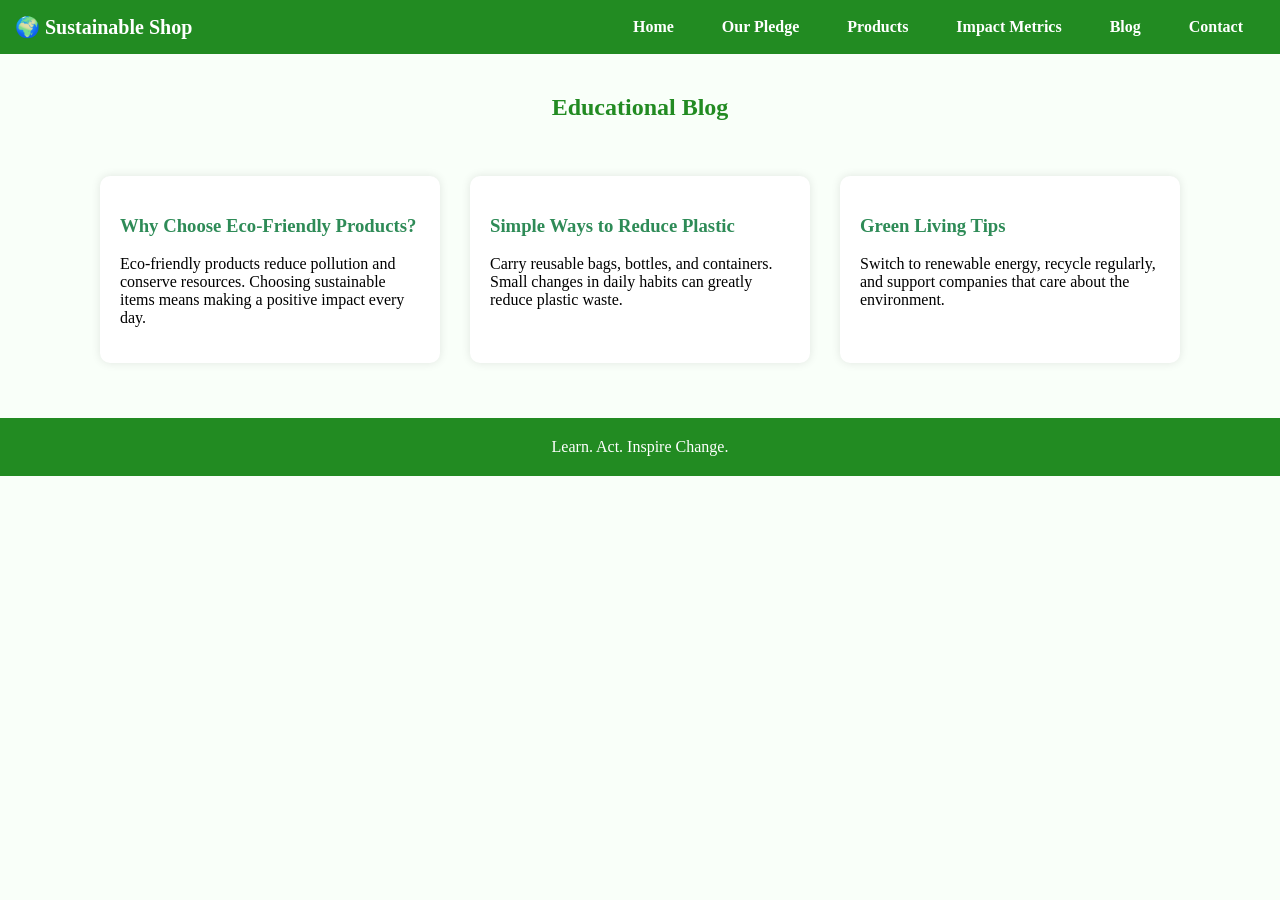
==== EVERLOOP/blog.html @ 57b8e9fd "Add files via upload" ====
<!DOCTYPE html>
<html>
<head>
  <title>Educational Blog</title>
  <style>
    body { font-family: Perpetua Titling MT; margin:0; background:#f9fff9; }
    header { position:sticky; top:0; background:#228B22; padding:15px; display:flex; justify-content:space-between; align-items:center; }
    header h1 { color:white; margin:0; font-size:20px; }
    nav a { color:white; margin:0 10px; text-decoration:none; font-weight:bold; padding:8px 12px; border-radius:5px; }
    nav a:hover { background:#2E8B57; }
    h2 { color:#228B22; text-align:center; padding:20px; }
    .grid { display:flex; flex-wrap:wrap; justify-content:center; }
    .card { flex:1; min-width:250px; max-width:300px; margin:15px; background:#fff; padding:20px; border-radius:10px; box-shadow:0 0 10px rgba(0,0,0,0.1); }
    .card h3 { color:#2E8B57; }
    footer { background:#228B22; color:white; text-align:center; padding:20px; margin-top:40px; }
  </style>
</head>
<body>

  <header>
    <h1>🌍 Sustainable Shop</h1>
    <nav>
      <a href="index.html">Home</a>
      <a href="pledge.html">Our Pledge</a>
      <a href="products.html">Products</a>
      <a href="metrics.html">Impact Metrics</a>
      <a href="blog.html">Blog</a>
      <!--<a href="testimonials.html">Testimonials</a>--!> 
      <a href="contact.html">Contact</a>
    </nav>
  </header>

  <h2>Educational Blog</h2>

  <div class="grid">
    <div class="card">
      <h3>Why Choose Eco-Friendly Products?</h3>
      <p>Eco-friendly products reduce pollution and conserve resources. Choosing sustainable items means making a positive impact every day.</p>
    </div>
    <div class="card">
      <h3>Simple Ways to Reduce Plastic</h3>
      <p>Carry reusable bags, bottles, and containers. Small changes in daily habits can greatly reduce plastic waste.</p>
    </div>
    <div class="card">
      <h3>Green Living Tips</h3>
      <p>Switch to renewable energy, recycle regularly, and support companies that care about the environment.</p>
    </div>
  </div>

  <footer>
    Learn. Act. Inspire Change.
  </footer>

</body>
</html>
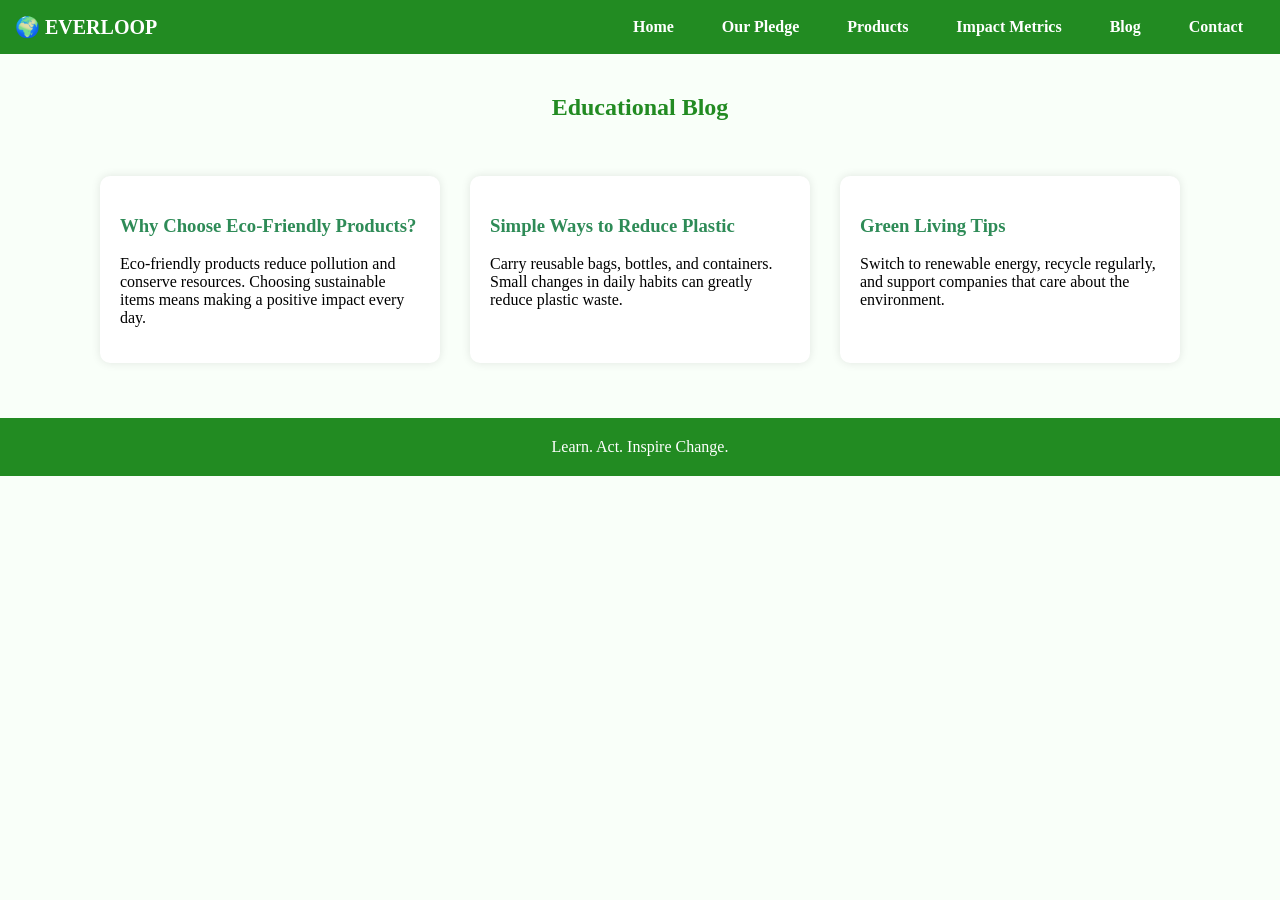
==== commit d3c5a108: "Update blog.html" ====
--- a/EVERLOOP/blog.html
+++ b/EVERLOOP/blog.html
@@ -18,7 +18,7 @@
 <body>
 
   <header>
-    <h1>🌍 Sustainable Shop</h1>
+    <h1>🌍 EVERLOOP</h1>
     <nav>
       <a href="index.html">Home</a>
       <a href="pledge.html">Our Pledge</a>
@@ -52,4 +52,4 @@
   </footer>
 
 </body>
-</html>+</html>
